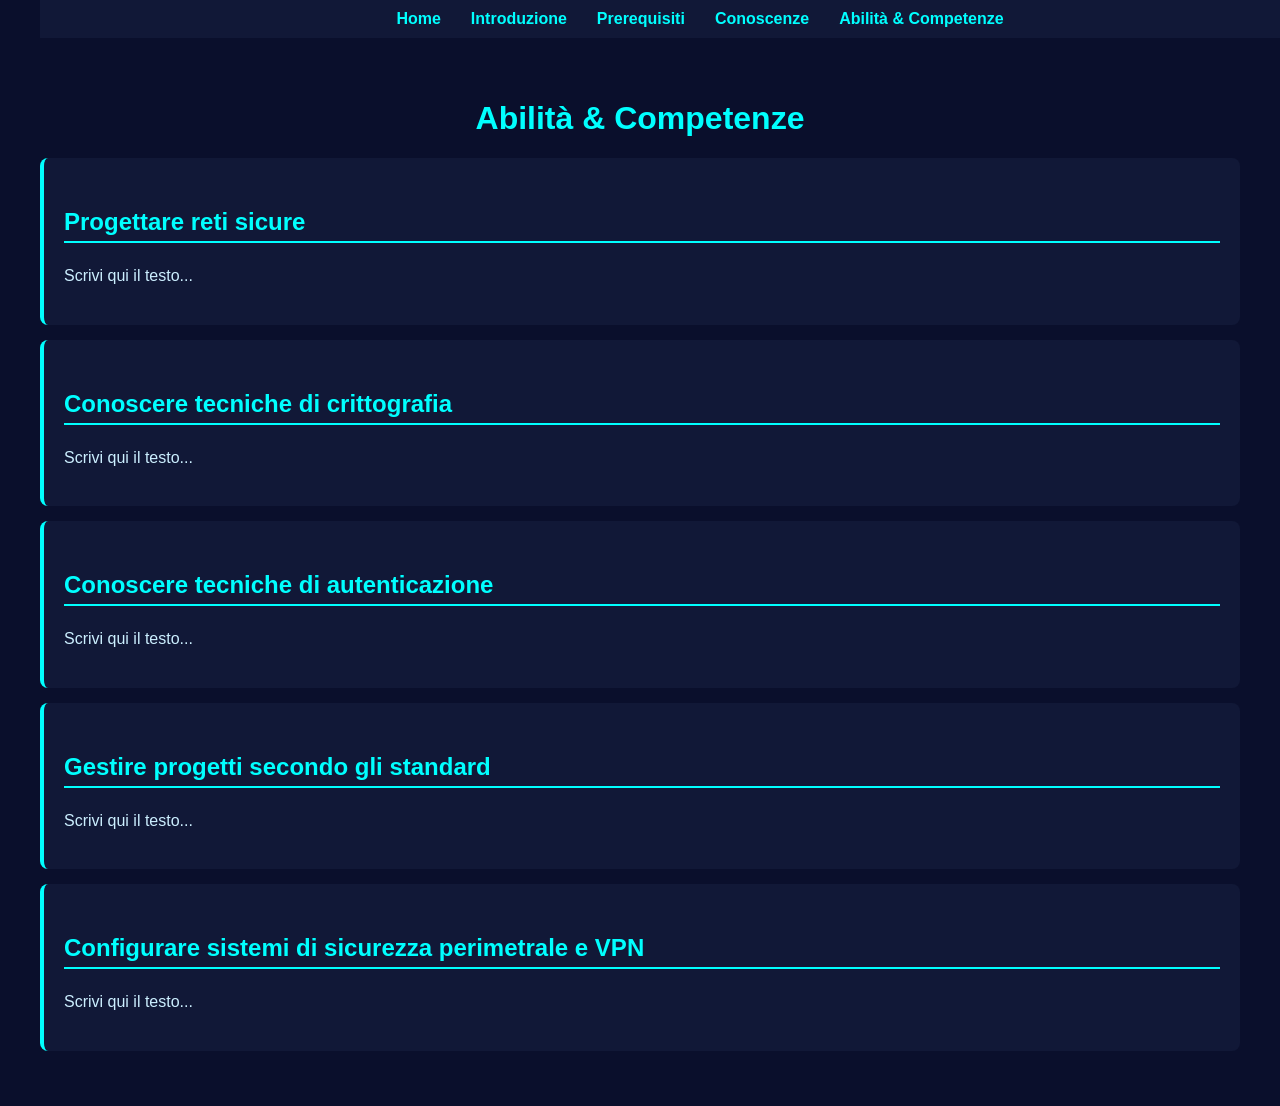
==== abilita-competenze.html @ 0d887e41 "Rename abilità-competenze.html to abilita-competenze.html" ====
<!DOCTYPE html>
<html lang="it">
<head>
<meta charset="UTF-8">
<title>Abilità e Competenze</title>
<link rel="stylesheet" href="style.css">
</head>
<body>

<nav>
  <a href="index.html">Home</a>
  <a href="introduzione.html">Introduzione</a>
  <a href="prerequisiti.html">Prerequisiti</a>
  <a href="conoscenze.html">Conoscenze</a>
  <a href="abilita-competenze.html">Abilità & Competenze</a>
</nav>

<h1>Abilità & Competenze</h1>

<div class="card">
  <h2>Progettare reti sicure</h2>
  <p>Scrivi qui il testo...</p>
</div>

<div class="card">
  <h2>Conoscere tecniche di crittografia</h2>
  <p>Scrivi qui il testo...</p>
</div>

<div class="card">
  <h2>Conoscere tecniche di autenticazione</h2>
  <p>Scrivi qui il testo...</p>
</div>

<div class="card">
  <h2>Gestire progetti secondo gli standard</h2>
  <p>Scrivi qui il testo...</p>
</div>

<div class="card">
  <h2>Configurare sistemi di sicurezza perimetrale e VPN</h2>
  <p>Scrivi qui il testo...</p>
</div>

</body>
</html>
---- style.css ----
body{
    font-family: Arial, sans-serif;
    margin:0;
    padding:70px 40px 40px 40px; /* in alto spazio per navbar */
    background-color:#0a0f2c; /* blu scuro */
    color:#e0f7fa;
}

h1{
    color:#00ffff; /* turchese puro */
    text-align:center;
    margin-top:30px;
}

h2{
    color:#00ffff;
    margin-top:30px;
    border-bottom:2px solid #00ffff;
    padding-bottom:5px;
}

p{
    line-height:1.6;
    color:#ccefff;
}

nav{
    position:fixed;
    top:0;
    width:100%;
    background:#111837;
    padding:10px 20px;
    z-index:100;
    display:flex;
    justify-content:center;
}

nav a{
    color:#00ffff;
    text-decoration:none;
    margin:0 15px;
    font-weight:bold;
    transition: color 0.3s ease;
}

nav a:hover{
    color:#66ffff;
}

.card{
    background:#111837;
    border-left:4px solid #00ffff;
    padding:20px;
    margin:15px 0;
    border-radius:8px;
    transition: all 0.3s ease;
}

.card:hover{
    background:#1a2466;
    transform: translateY(-3px);
}
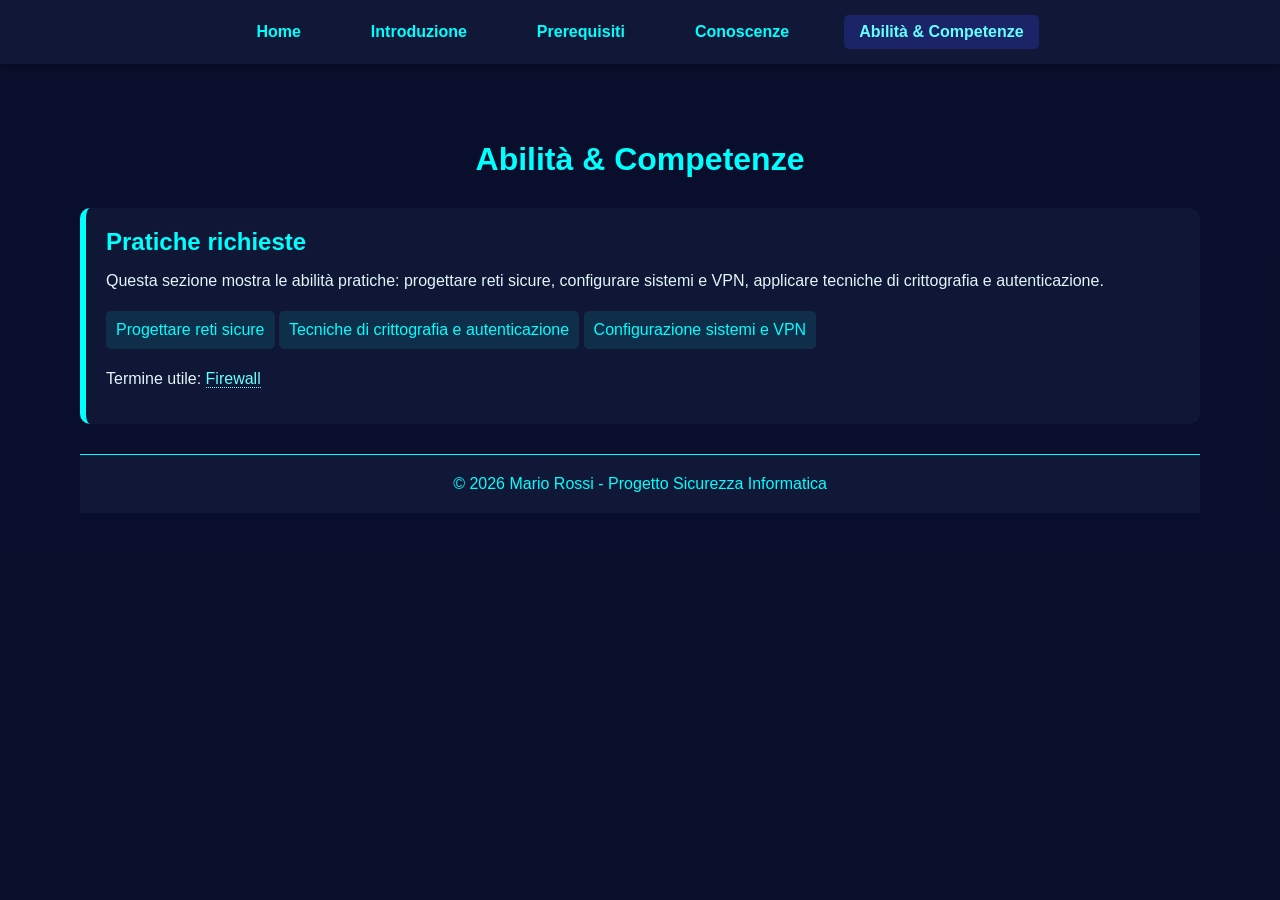
==== commit 080202ec: "Update abilita-competenze.html" ====
--- a/abilita-competenze.html
+++ b/abilita-competenze.html
@@ -2,45 +2,48 @@
 <html lang="it">
 <head>
 <meta charset="UTF-8">
-<title>Abilità e Competenze</title>
+<title>Abilità & Competenze - Sicurezza Informatica</title>
 <link rel="stylesheet" href="style.css">
 </head>
-<body>
+<body class="abilita">
 
 <nav>
   <a href="index.html">Home</a>
   <a href="introduzione.html">Introduzione</a>
   <a href="prerequisiti.html">Prerequisiti</a>
   <a href="conoscenze.html">Conoscenze</a>
-  <a href="abilita-competenze.html">Abilità & Competenze</a>
+  <a href="abilita-competenze.html" class="active">Abilità & Competenze</a>
 </nav>
 
+<div class="main-content">
 <h1>Abilità & Competenze</h1>
 
 <div class="card">
-  <h2>Progettare reti sicure</h2>
-  <p>Scrivi qui il testo...</p>
+  <div class="text">
+    <h2>Pratiche richieste</h2>
+    <p>Questa sezione mostra le abilità pratiche: progettare reti sicure, configurare sistemi e VPN, applicare tecniche di crittografia e autenticazione.</p>
+    
+    <button class="accordion">Progettare reti sicure</button>
+    <div class="panel"><p>Progettazione di reti interconnesse con privacy e sicurezza.</p></div>
+    
+    <button class="accordion">Tecniche di crittografia e autenticazione</button>
+    <div class="panel"><p>Applicazione pratica della crittografia simmetrica, asimmetrica e firme digitali.</p></div>
+    
+    <button class="accordion">Configurazione sistemi e VPN</button>
+    <div class="panel"><p>Configurazione della sicurezza perimetrale e VPN.</p></div>
+    
+    <p>Termine utile: <span class="tooltip">Firewall
+      <span class="tooltiptext">Sistema di sicurezza perimetrale che controlla il traffico di rete.</span>
+    </span></p>
+    
+  </div>
 </div>
 
-<div class="card">
-  <h2>Conoscere tecniche di crittografia</h2>
-  <p>Scrivi qui il testo...</p>
+<footer>
+    © 2026 Mario Rossi - Progetto Sicurezza Informatica
+</footer>
 </div>
 
-<div class="card">
-  <h2>Conoscere tecniche di autenticazione</h2>
-  <p>Scrivi qui il testo...</p>
-</div>
-
-<div class="card">
-  <h2>Gestire progetti secondo gli standard</h2>
-  <p>Scrivi qui il testo...</p>
-</div>
-
-<div class="card">
-  <h2>Configurare sistemi di sicurezza perimetrale e VPN</h2>
-  <p>Scrivi qui il testo...</p>
-</div>
-
+<script src="script.js"></script>
 </body>
 </html>
--- a/style.css
+++ b/style.css
@@ -1,62 +1,181 @@
-body{
-    font-family: Arial, sans-serif;
+/* ===== STILE PRINCIPALE ===== */
+body {
     margin:0;
-    padding:70px 40px 40px 40px; /* in alto spazio per navbar */
-    background-color:#0a0f2c; /* blu scuro */
-    color:#e0f7fa;
+    font-family: 'Arial', sans-serif;
+    background: #0a0f2c;
+    color: #e0f7fa;
+    overflow-x: hidden;
 }
 
-h1{
-    color:#00ffff; /* turchese puro */
-    text-align:center;
-    margin-top:30px;
+/* ===== NAVBAR ===== */
+nav {
+    position: fixed;
+    top:0;
+    left:0;
+    width: 100%;
+    background: #111837;
+    display: flex;
+    justify-content: center;
+    padding: 15px 0;
+    z-index: 100;
+    box-shadow: 0 4px 10px rgba(0,0,0,0.3);
 }
 
-h2{
-    color:#00ffff;
-    margin-top:30px;
-    border-bottom:2px solid #00ffff;
-    padding-bottom:5px;
+nav a {
+    color: #00ffff;
+    text-decoration: none;
+    margin: 0 20px;
+    font-weight: bold;
+    padding: 8px 15px;
+    border-radius: 5px;
+    transition: all 0.3s;
 }
 
-p{
-    line-height:1.6;
-    color:#ccefff;
+nav a:hover, nav a.active {
+    background: #1a2466;
+    color: #66ffff;
 }
 
-nav{
-    position:fixed;
-    top:0;
-    width:100%;
-    background:#111837;
-    padding:10px 20px;
-    z-index:100;
-    display:flex;
-    justify-content:center;
+/* ===== MAIN CONTENT ===== */
+.main-content {
+    margin-top: 80px;
+    padding: 40px 80px;
 }
 
-nav a{
-    color:#00ffff;
-    text-decoration:none;
-    margin:0 15px;
-    font-weight:bold;
-    transition: color 0.3s ease;
+/* ===== CARD ===== */
+.card {
+    background: rgba(17,24,55,0.9);
+    border-left: 6px solid #00ffff;
+    padding:20px;
+    margin-bottom:30px;
+    border-radius:10px;
+    display:flex;
+    flex-direction: row;
+    align-items: flex-start;
+    opacity: 0;
+    transform: translateY(20px);
+    transition: all 0.5s ease;
 }
 
-nav a:hover{
-    color:#66ffff;
+.card.visible {
+    opacity: 1;
+    transform: translateY(0);
 }
 
-.card{
-    background:#111837;
-    border-left:4px solid #00ffff;
-    padding:20px;
-    margin:15px 0;
-    border-radius:8px;
-    transition: all 0.3s ease;
+.card:hover {
+    transform: translateY(-8px);
+    box-shadow: 0 12px 20px rgba(0,255,255,0.4);
 }
 
-.card:hover{
-    background:#1a2466;
-    transform: translateY(-3px);
+.card .text {
+    flex:1;
 }
+
+.card img {
+    width:200px;
+    height:auto;
+    margin-left:20px;
+    border-radius:8px;
+}
+
+/* ===== TITOLI ===== */
+h1 {
+    color:#00ffff;
+    text-align:center;
+    margin-bottom:30px;
+}
+
+h2 {
+    color:#00ffff;
+    margin-top:0;
+    margin-bottom:10px;
+}
+
+h3 {
+    color:#66ffff;
+    margin-top:15px;
+}
+
+/* ===== SFONDI PER PAGINA ===== */
+body.index { background: url('https://images.unsplash.com/photo-1581091870623-07d3b08a36c5?auto=format&fit=crop&w=1600&q=80') no-repeat center/cover; }
+body.introduzione { background: url('https://images.unsplash.com/photo-1518779578993-ec3579fee39f?auto=format&fit=crop&w=1600&q=80') no-repeat center/cover; }
+
+/* Overlay per leggibilità */
+.main-content {
+    background: rgba(10,15,44,0.85);
+    border-radius: 10px;
+}
+
+/* ===== ACCORDION ===== */
+.accordion {
+    cursor: pointer;
+    background-color: rgba(0,255,255,0.1);
+    color: #00ffff;
+    padding: 10px;
+    margin:5px 0;
+    border:none;
+    text-align:left;
+    outline:none;
+    font-size:16px;
+    transition:0.3s;
+    border-radius:5px;
+}
+
+.accordion:hover {
+    background-color: rgba(0,255,255,0.2);
+}
+
+.panel {
+    padding: 0 10px;
+    display: none;
+    background-color: rgba(0,255,255,0.05);
+    overflow: hidden;
+    margin-bottom:10px;
+    border-radius:5px;
+}
+
+/* ===== TOOLTIP ===== */
+.tooltip {
+    position: relative;
+    cursor: pointer;
+    color: #66ffff;
+    border-bottom: 1px dotted #66ffff;
+}
+
+.tooltip .tooltiptext {
+    visibility: hidden;
+    width: 220px;
+    background-color: #111837;
+    color: #00ffff;
+    text-align: center;
+    border-radius: 6px;
+    padding: 8px;
+    position: absolute;
+    z-index: 1;
+    bottom: 125%; left: 50%;
+    margin-left: -110px;
+    opacity: 0;
+    transition: opacity 0.3s;
+}
+
+.tooltip:hover .tooltiptext {
+    visibility: visible;
+    opacity: 1;
+}
+
+/* ===== FOOTER ===== */
+footer {
+    text-align:center;
+    padding:20px;
+    margin-top:20px;
+    background:#111837;
+    color:#00ffff;
+    border-top:1px solid #00ffff;
+}
+
+/* ===== RESPONSIVE ===== */
+@media(max-width: 900px){
+    .main-content { padding:20px; }
+    .card { flex-direction: column; }
+    .card img { width:100%; margin-left:0; margin-top:10px; }
+}
